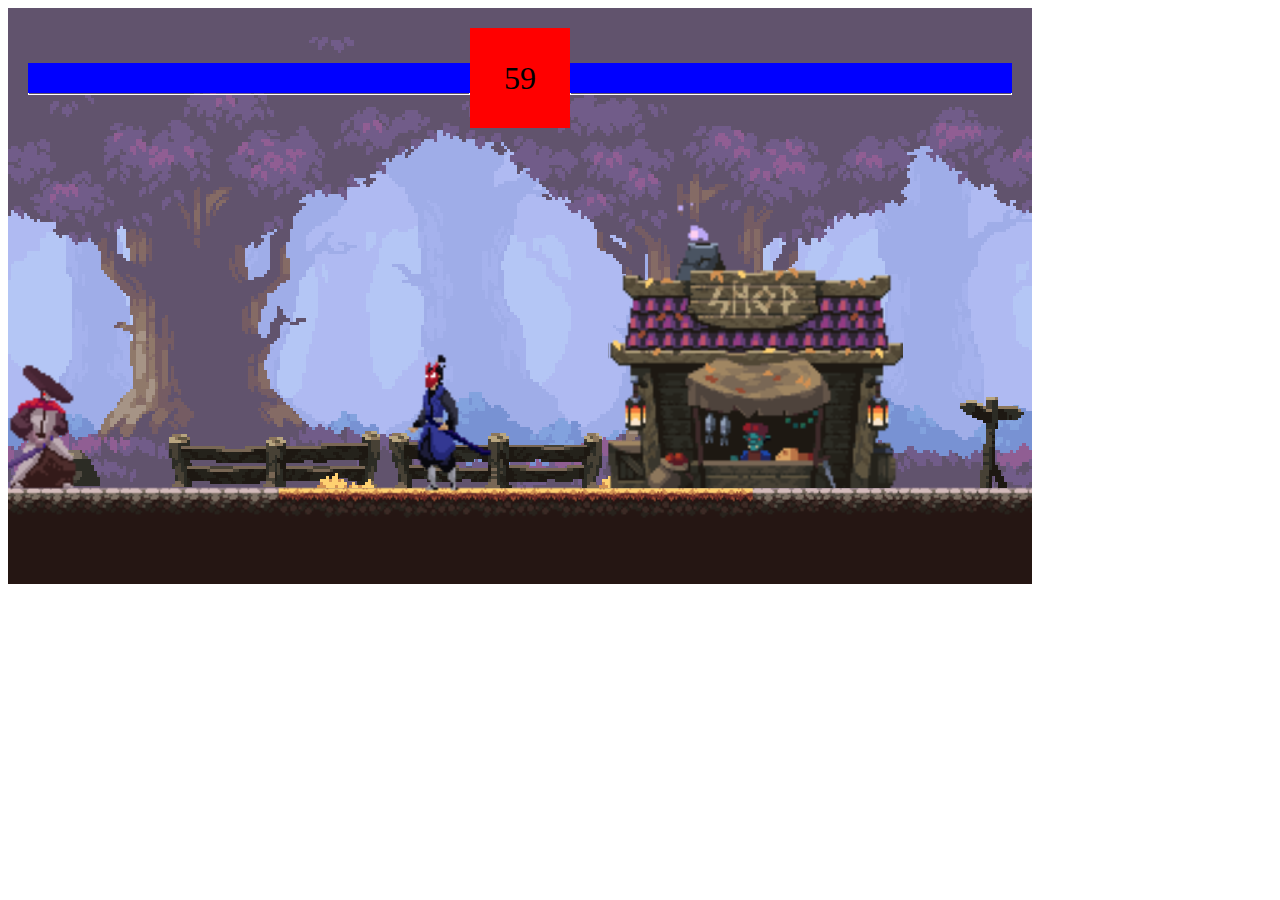
==== index.html @ ef2076b2 "fighting game" ====
<!DOCTYPE html>
<html lang="en">

<head>
    <meta charset="UTF-8">
    <meta name="viewport" content="width=device-width, initial-scale=1.0">
    <title>Fighting Game</title>
    <style>
        *{
            box-sizing: border-box;
        }
    </style>
</head>

<body>

    <div style="position: relative; display: inline-block;">
        <div style="position: absolute; display: flex; padding: 20px; width: 100%; align-items: center; justify-content: center;">
            <!-- Player health -->
            <div style="position: relative; width: 100%; height: 30px; display: flex; justify-content: flex-end;">
                <div  style="border: 1px solid white; padding: 10px 0; height: 32px; width: 100%; "></div>
                <div id="playerHP" style="background-color: blue; height: 30px; width: 100%; position: absolute; top: 0px; z-index: 2;"></div>
            </div>

            <!-- Timer -->
            <div id="timer" style="background-color: red; height: 100px; width: 100px; flex-shrink: 0; display: flex; justify-content: center; align-items: center; font-size: 2rem;">
                10
            </div>

            <!-- Enemy health -->
            <div style="position: relative; width: 100%; height: 30px;">
                <div  style="border: 1px solid white; padding: 10px 0; height: 32px; width: 100%;"></div>
                <div id="enemyHP" style="background-color: blue; height: 30px; width: 100%; position: absolute; top: 0px; z-index: 2;"></div>
            </div>
        </div>
        <canvas></canvas>
    </div>

</body>
<script src="./index.js"></script>

</html>
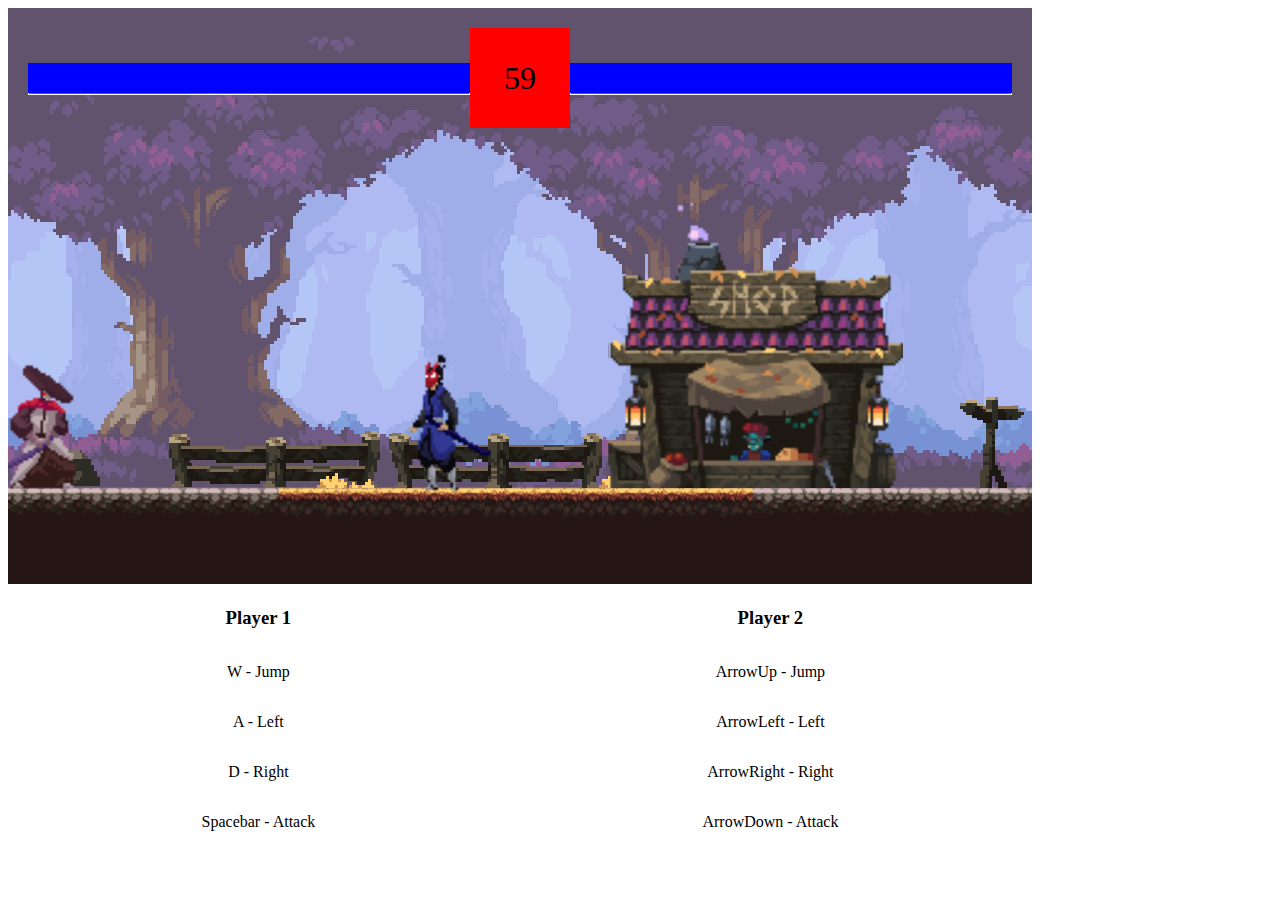
==== commit 74b73c97: "updated code" ====
--- a/index.html
+++ b/index.html
@@ -6,7 +6,7 @@
     <meta name="viewport" content="width=device-width, initial-scale=1.0">
     <title>Fighting Game</title>
     <style>
-        *{
+        * {
             box-sizing: border-box;
         }
     </style>
@@ -15,25 +15,52 @@
 <body>
 
     <div style="position: relative; display: inline-block;">
-        <div style="position: absolute; display: flex; padding: 20px; width: 100%; align-items: center; justify-content: center;">
+        <div
+            style="position: absolute; display: flex; padding: 20px; width: 100%; align-items: center; justify-content: center;">
             <!-- Player health -->
             <div style="position: relative; width: 100%; height: 30px; display: flex; justify-content: flex-end;">
-                <div  style="border: 1px solid white; padding: 10px 0; height: 32px; width: 100%; "></div>
-                <div id="playerHP" style="background-color: blue; height: 30px; width: 100%; position: absolute; top: 0px; z-index: 2;"></div>
+                <div style="border: 1px solid white; padding: 10px 0; height: 32px; width: 100%; "></div>
+                <div id="playerHP"
+                    style="background-color: blue; height: 30px; width: 100%; position: absolute; top: 0px; z-index: 2;">
+                </div>
             </div>
 
             <!-- Timer -->
-            <div id="timer" style="background-color: red; height: 100px; width: 100px; flex-shrink: 0; display: flex; justify-content: center; align-items: center; font-size: 2rem;">
+            <div id="timer"
+                style="background-color: red; height: 100px; width: 100px; flex-shrink: 0; display: flex; justify-content: center; align-items: center; font-size: 2rem;">
                 10
             </div>
 
             <!-- Enemy health -->
             <div style="position: relative; width: 100%; height: 30px;">
-                <div  style="border: 1px solid white; padding: 10px 0; height: 32px; width: 100%;"></div>
-                <div id="enemyHP" style="background-color: blue; height: 30px; width: 100%; position: absolute; top: 0px; z-index: 2;"></div>
+                <div style="border: 1px solid white; padding: 10px 0; height: 32px; width: 100%;"></div>
+                <div id="enemyHP"
+                    style="background-color: blue; height: 30px; width: 100%; position: absolute; top: 0px; z-index: 2;">
+                </div>
             </div>
         </div>
         <canvas></canvas>
+        <div id="winner" style="position: absolute; top: 50%; left: 50%; transform: translate(-50%, -50%);"></div>
+        <div>
+            <!-- <h1>Controls</h1> -->
+            <div style="display: flex; justify-content: space-around;">
+                <div style="display: flex; justify-content: center; align-items: center; flex-direction: column;">
+                    <h3>Player 1</h3>
+                    <p>W - Jump</p>
+                    <p>A - Left</p>
+                    <p>D - Right</p>
+                    <p>Spacebar - Attack</p>
+                </div>
+                <div style="display: flex; justify-content: center; align-items: center; flex-direction: column;">
+                    <h3>Player 2</h3>
+                    <p>ArrowUp - Jump</p>
+                    <p>ArrowLeft - Left</p>
+                    <p>ArrowRight - Right</p>
+                    <p>ArrowDown - Attack</p>
+                </div>
+            </div>
+
+        </div>
     </div>
 
 </body>
